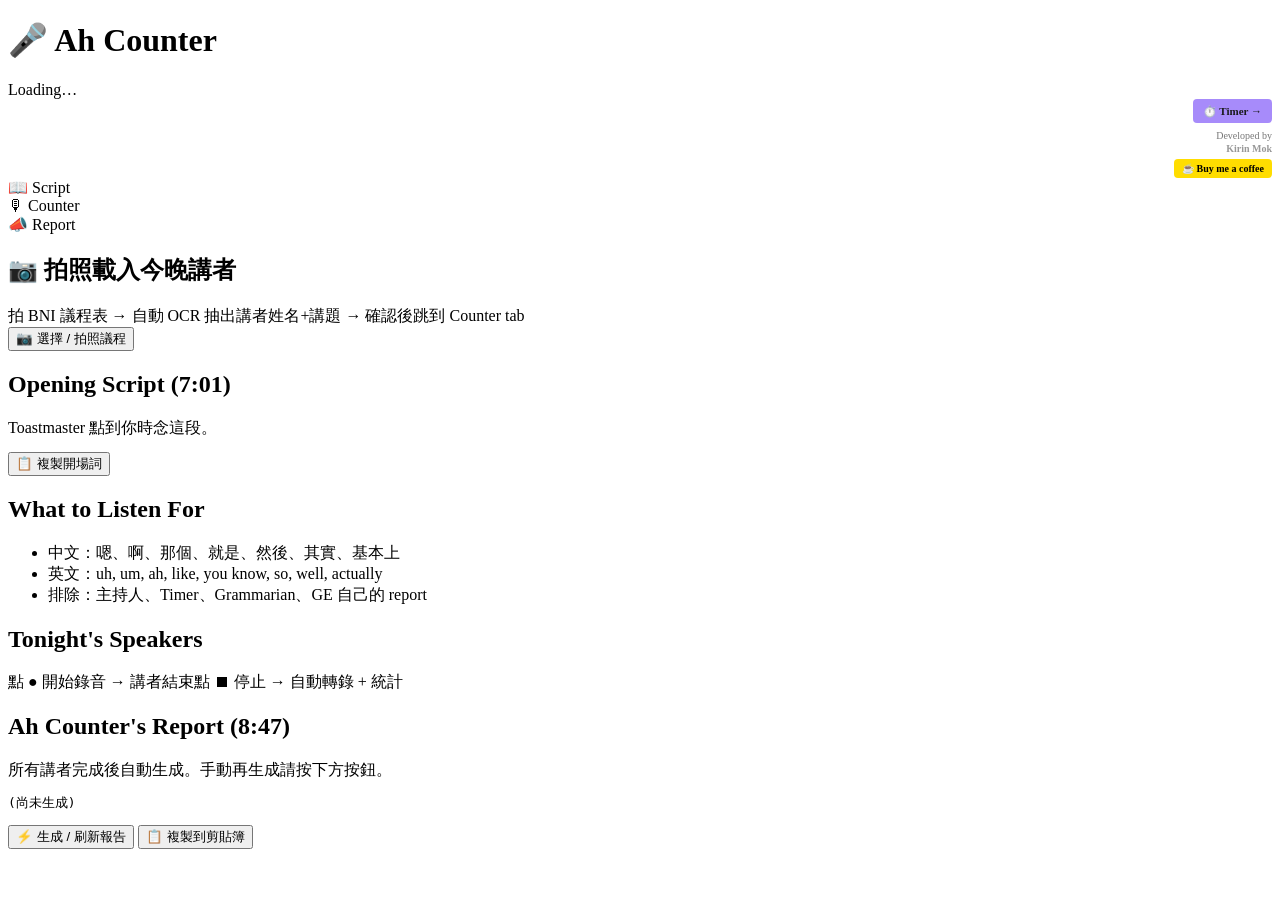
==== v2/static/index.html @ 5285ea4a "feat: Toastmasters Ah Counter v2 — Web GUI + Vision OCR + Whisper streaming - v1: Textual TUI (tm.py" ====
<!DOCTYPE html>
<html lang="zh-TW">
<head>
<meta charset="UTF-8">
<meta name="viewport" content="width=device-width, initial-scale=1.0">
<title>Ah Counter Live — BNI Tainan</title>
<link rel="stylesheet" href="/static/style.css">
</head>
<body>

<header>
  <div>
    <h1>🎤 Ah Counter</h1>
    <div class="sub" id="meeting-info">Loading…</div>
  </div>
  <div style="text-align:right;font-size:10px;color:#555;line-height:1.3;">
    <a href="https://kirinmok.github.io/toastmasters-timer/" style="display:inline-block;margin-bottom:6px;padding:5px 10px;background:#a78bfa;color:#1a1a1a;font-size:11px;font-weight:700;border-radius:4px;text-decoration:none;">⏱️ Timer →</a>
    <div style="color:#777;">Developed by</div>
    <div style="color:#999;font-weight:600;">Kirin Mok</div>
    <a href="https://buymeacoffee.com/kirinmok" target="_blank" style="display:inline-block;margin-top:4px;padding:3px 8px;background:#ffdd00;color:#000;font-size:10px;font-weight:700;border-radius:4px;text-decoration:none;">☕ Buy me a coffee</a>
  </div>
</header>

<div class="container">

  <div class="tabs">
    <div class="tab active" data-tab="script">📖 Script</div>
    <div class="tab" data-tab="counter">🎙 Counter</div>
    <div class="tab" data-tab="report">📣 Report</div>
  </div>

  <!-- ===== Tab 1: Opening Script ===== -->
  <div class="tab-content active" id="tab-script">

    <div class="section-card">
      <h2>📷 拍照載入今晚講者</h2>
      <div class="hint">拍 BNI 議程表 → 自動 OCR 抽出講者姓名+講題 → 確認後跳到 Counter tab</div>
      <input type="file" id="agenda-photo" accept="image/*" capture="environment" style="display:none">
      <button class="btn-primary" id="btn-pick-photo">📷 選擇 / 拍照議程</button>
      <div id="ocr-result" style="margin-top:12px; display:none">
        <div class="hint">辨識到 <span id="ocr-count">0</span> 位講者(可勾選/取消):</div>
        <div id="ocr-speaker-list"></div>
        <div class="btn-row" style="margin-top:10px">
          <button class="btn-primary" id="btn-commit">✅ 確認載入</button>
          <button class="btn-secondary" id="btn-show-raw">📄 看 OCR 原文</button>
        </div>
        <pre id="ocr-raw" class="script-box" style="display:none; margin-top:10px"></pre>
      </div>
    </div>

    <div class="section-card">
      <h2>Opening Script (7:01)</h2>
      <div class="hint">Toastmaster 點到你時念這段。</div>
      <pre id="opening-text" class="script-box"></pre>
      <button class="btn-secondary" id="copy-opening">📋 複製開場詞</button>
    </div>

    <div class="section-card">
      <h2>What to Listen For</h2>
      <ul class="bullet">
        <li>中文：嗯、啊、那個、就是、然後、其實、基本上</li>
        <li>英文：uh, um, ah, like, you know, so, well, actually</li>
        <li>排除：主持人、Timer、Grammarian、GE 自己的 report</li>
      </ul>
    </div>
  </div>

  <!-- ===== Tab 2: Counter ===== -->
  <div class="tab-content" id="tab-counter">
    <div class="section-card">
      <h2>Tonight's Speakers</h2>
      <div class="hint">點 ● 開始錄音 → 講者結束點 ⏹ 停止 → 自動轉錄 + 統計</div>
      <div id="speaker-list"></div>
    </div>
  </div>

  <!-- ===== Tab 3: Report ===== -->
  <div class="tab-content" id="tab-report">
    <div class="section-card">
      <h2>Ah Counter's Report (8:47)</h2>
      <div class="hint">所有講者完成後自動生成。手動再生成請按下方按鈕。</div>
      <pre id="report-text" class="script-box">(尚未生成)</pre>
      <div class="btn-row">
        <button class="btn-primary" id="generate-report">⚡ 生成 / 刷新報告</button>
        <button class="btn-secondary" id="copy-report">📋 複製到剪貼簿</button>
      </div>
    </div>
  </div>

  <div id="status-bar"></div>
</div>

<script src="/static/app.js"></script>
</body>
</html>
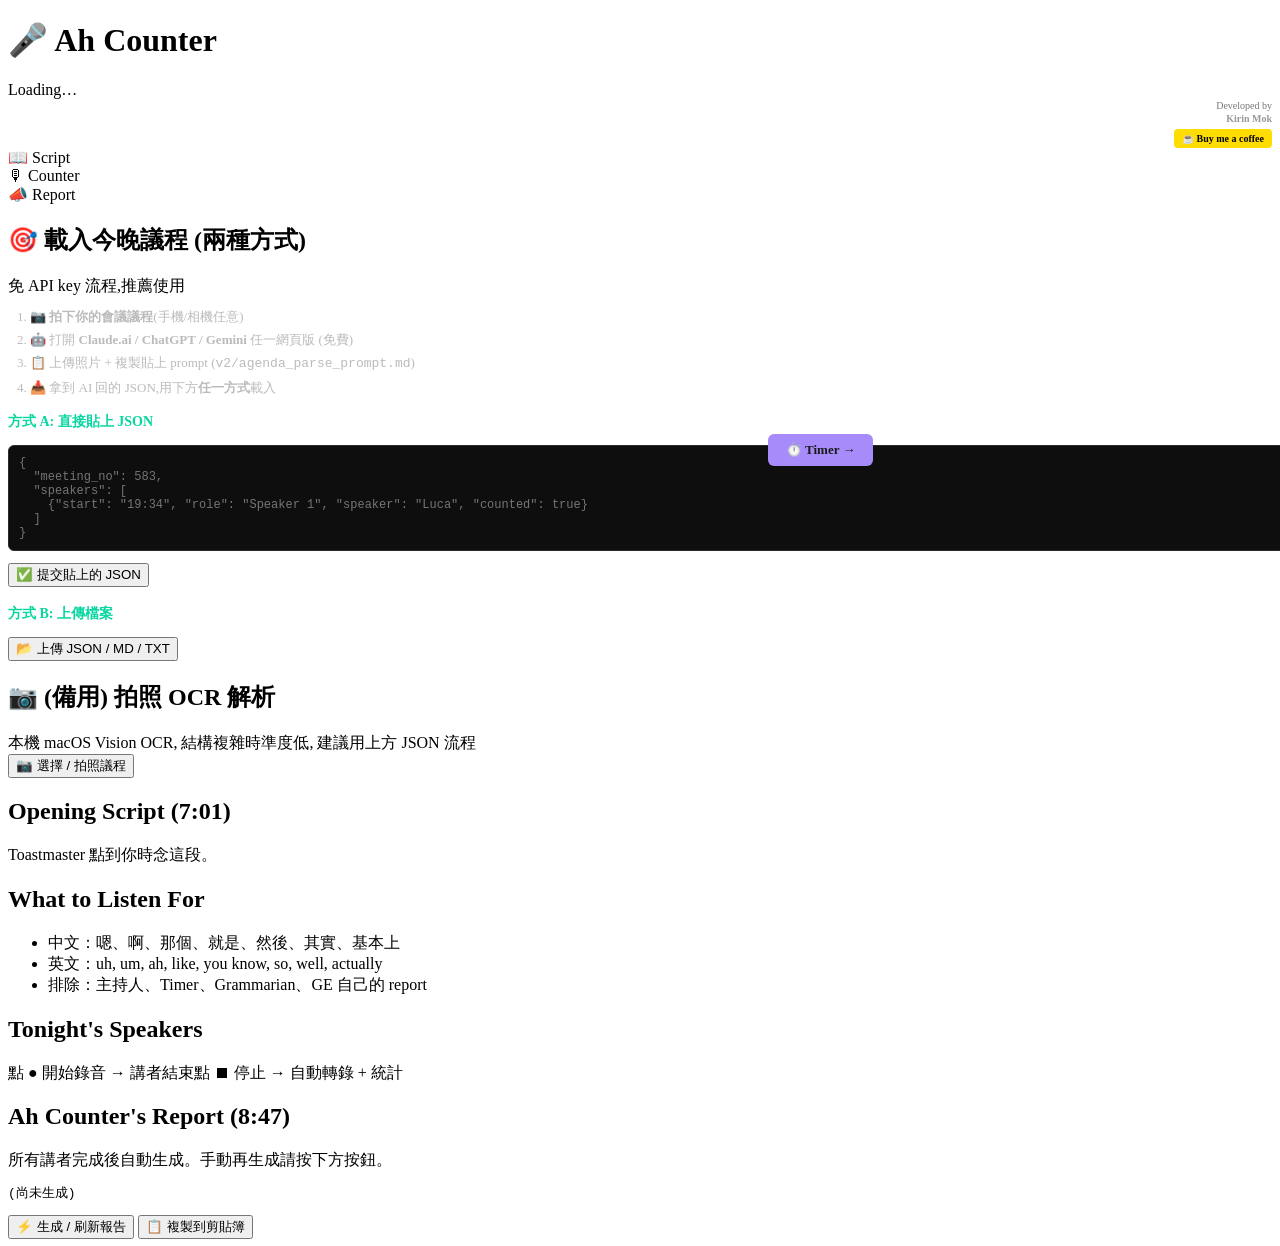
==== commit 5f974ed3: "feat: 加 JSON 上傳 / 貼上載入講者 (免 API key 流程) - server.py: POST /api/upload-agenda-json 直接吃 KIRIN 從 Claude" ====
--- a/v2/static/index.html
+++ b/v2/static/index.html
@@ -13,8 +13,8 @@
     <h1>🎤 Ah Counter</h1>
     <div class="sub" id="meeting-info">Loading…</div>
   </div>
+  <a href="https://kirinmok.github.io/toastmasters-timer/" style="position:absolute;left:60%;top:50%;transform:translateY(-50%);padding:8px 18px;background:#a78bfa;color:#1a1a1a;font-size:13px;font-weight:700;border-radius:6px;text-decoration:none;">⏱️ Timer →</a>
   <div style="text-align:right;font-size:10px;color:#555;line-height:1.3;">
-    <a href="https://kirinmok.github.io/toastmasters-timer/" style="display:inline-block;margin-bottom:6px;padding:5px 10px;background:#a78bfa;color:#1a1a1a;font-size:11px;font-weight:700;border-radius:4px;text-decoration:none;">⏱️ Timer →</a>
     <div style="color:#777;">Developed by</div>
     <div style="color:#999;font-weight:600;">Kirin Mok</div>
     <a href="https://buymeacoffee.com/kirinmok" target="_blank" style="display:inline-block;margin-top:4px;padding:3px 8px;background:#ffdd00;color:#000;font-size:10px;font-weight:700;border-radius:4px;text-decoration:none;">☕ Buy me a coffee</a>
@@ -33,10 +33,35 @@
   <div class="tab-content active" id="tab-script">
 
     <div class="section-card">
-      <h2>📷 拍照載入今晚講者</h2>
-      <div class="hint">拍 BNI 議程表 → 自動 OCR 抽出講者姓名+講題 → 確認後跳到 Counter tab</div>
+      <h2>🎯 載入今晚議程 (兩種方式)</h2>
+      <div class="hint">免 API key 流程,推薦使用</div>
+
+      <ol style="color:#bbb; font-size:13px; padding-left:22px; line-height:1.8; margin:8px 0 14px">
+        <li>📷 <b>拍下你的會議議程</b>(手機/相機任意)</li>
+        <li>🤖 打開 <b>Claude.ai / ChatGPT / Gemini</b> 任一網頁版 (免費)</li>
+        <li>📋 上傳照片 + 複製貼上 prompt (<code>v2/agenda_parse_prompt.md</code>)</li>
+        <li>📥 拿到 AI 回的 JSON,用下方<b>任一方式</b>載入</li>
+      </ol>
+
+      <h3 style="color:#06d6a0;margin-top:14px;font-size:14px;">方式 A: 直接貼上 JSON</h3>
+      <textarea id="agenda-paste" rows="6" placeholder='{
+  "meeting_no": 583,
+  "speakers": [
+    {"start": "19:34", "role": "Speaker 1", "speaker": "Luca", "counted": true}
+  ]
+}' style="width:100%;background:#0e0e0e;border:1px solid #2a2a2a;color:#ddd;padding:10px;border-radius:6px;font-family:'SF Mono',monospace;font-size:12px;margin-bottom:8px;"></textarea>
+      <button class="btn-primary" id="btn-paste-submit">✅ 提交貼上的 JSON</button>
+
+      <h3 style="color:#06d6a0;margin-top:18px;font-size:14px;">方式 B: 上傳檔案</h3>
+      <input type="file" id="agenda-json" accept=".json,.md,.txt" style="display:none">
+      <button class="btn-secondary" id="btn-pick-json">📂 上傳 JSON / MD / TXT</button>
+    </div>
+
+    <div class="section-card">
+      <h2>📷 (備用) 拍照 OCR 解析</h2>
+      <div class="hint">本機 macOS Vision OCR, 結構複雜時準度低, 建議用上方 JSON 流程</div>
       <input type="file" id="agenda-photo" accept="image/*" capture="environment" style="display:none">
-      <button class="btn-primary" id="btn-pick-photo">📷 選擇 / 拍照議程</button>
+      <button class="btn-secondary" id="btn-pick-photo">📷 選擇 / 拍照議程</button>
       <div id="ocr-result" style="margin-top:12px; display:none">
         <div class="hint">辨識到 <span id="ocr-count">0</span> 位講者(可勾選/取消):</div>
         <div id="ocr-speaker-list"></div>
@@ -52,7 +77,6 @@
       <h2>Opening Script (7:01)</h2>
       <div class="hint">Toastmaster 點到你時念這段。</div>
       <pre id="opening-text" class="script-box"></pre>
-      <button class="btn-secondary" id="copy-opening">📋 複製開場詞</button>
     </div>
 
     <div class="section-card">
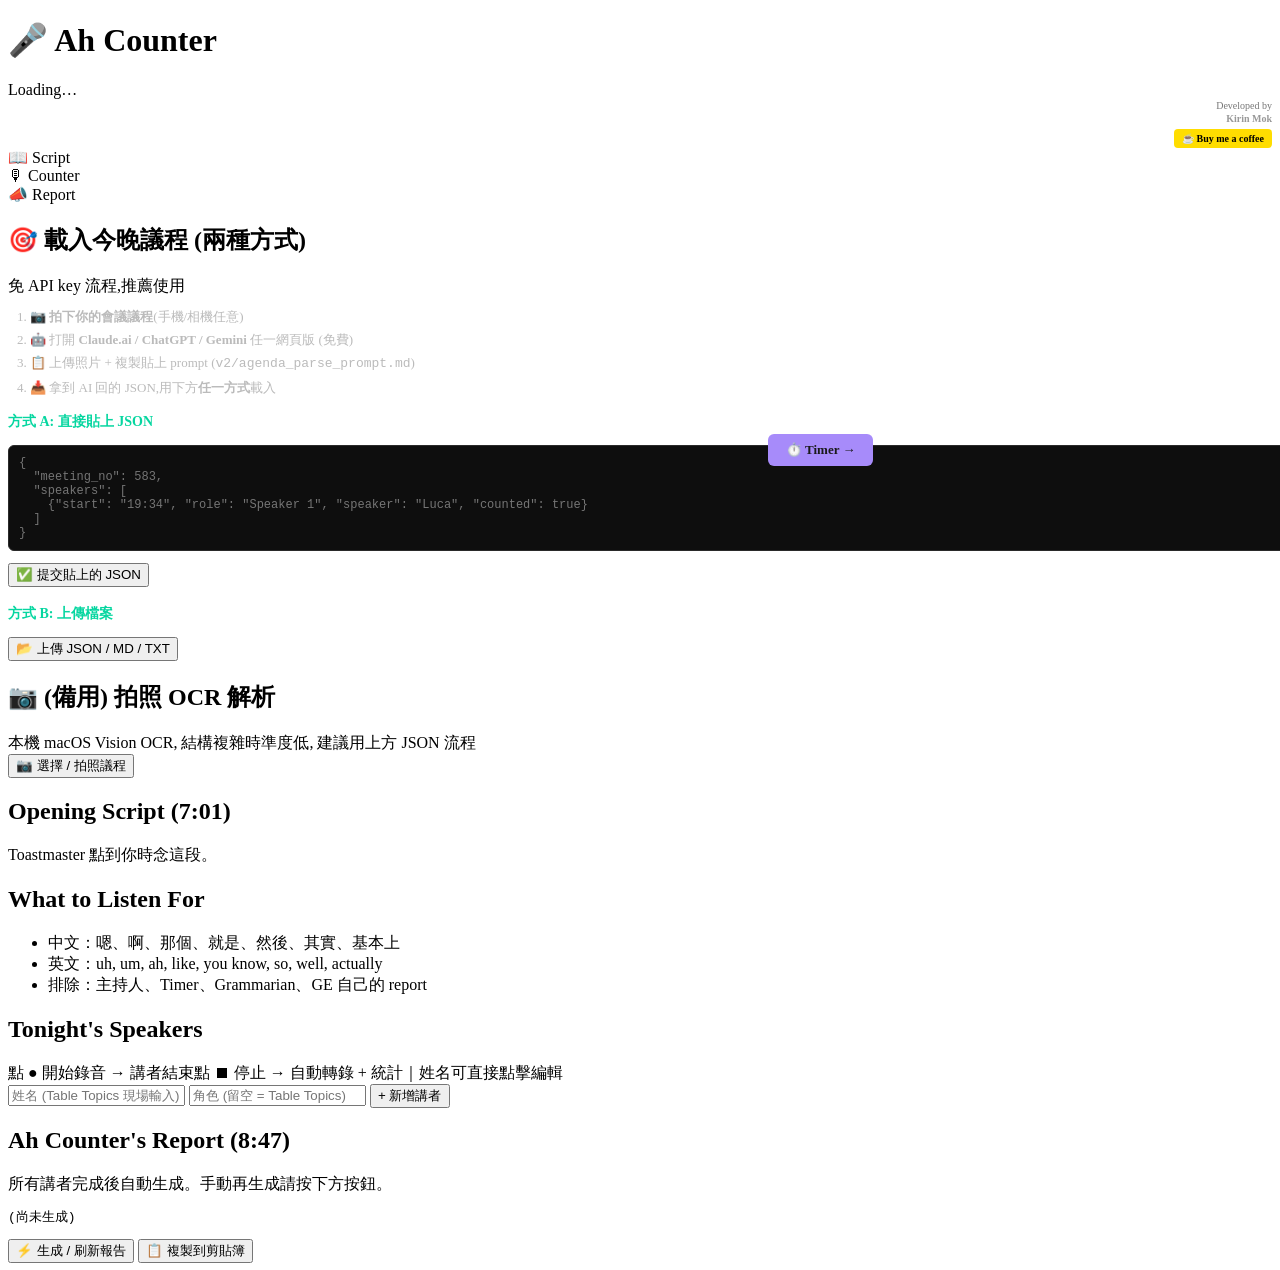
==== commit e21a1fee: "feat: 兩版都加現場新增講者 (Table Topics 用) + inline 編輯姓名" ====
--- a/v2/static/index.html
+++ b/v2/static/index.html
@@ -93,7 +93,12 @@
   <div class="tab-content" id="tab-counter">
     <div class="section-card">
       <h2>Tonight's Speakers</h2>
-      <div class="hint">點 ● 開始錄音 → 講者結束點 ⏹ 停止 → 自動轉錄 + 統計</div>
+      <div class="hint">點 ● 開始錄音 → 講者結束點 ⏹ 停止 → 自動轉錄 + 統計｜姓名可直接點擊編輯</div>
+      <div class="add-speaker-row">
+        <input id="add-name" placeholder="姓名 (Table Topics 現場輸入)" />
+        <input id="add-role" placeholder="角色 (留空 = Table Topics)" />
+        <button class="btn-primary" id="btn-add-speaker">+ 新增講者</button>
+      </div>
       <div id="speaker-list"></div>
     </div>
   </div>
